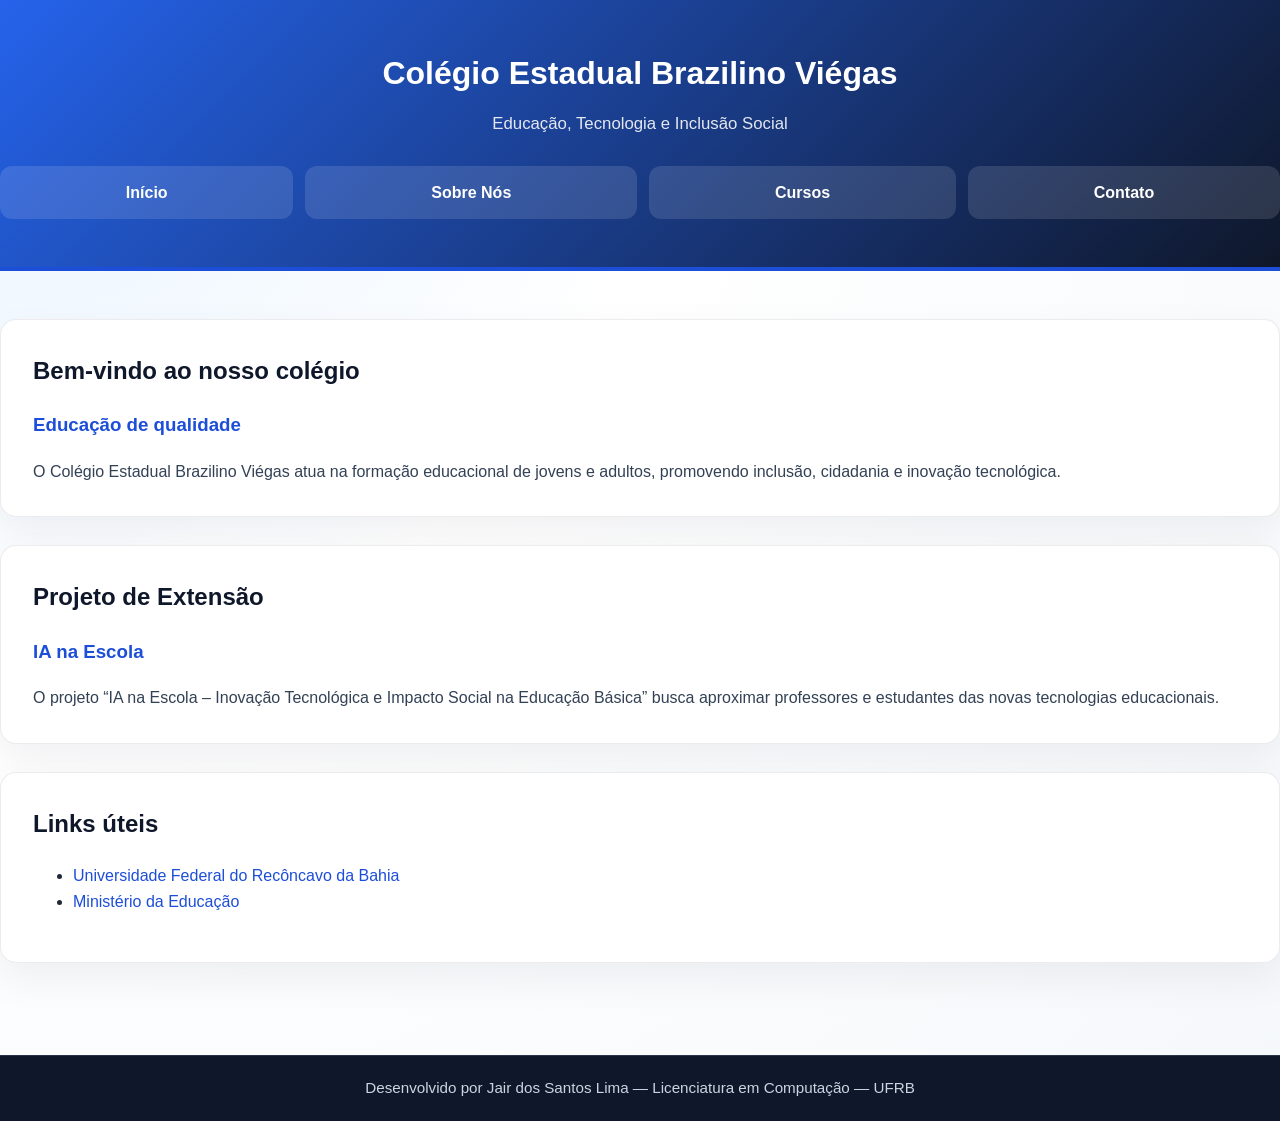
==== index.html @ 9012ef2f "primeira atualizacao" ====
<!DOCTYPE html>
<html lang="pt-BR">
<head>
    <meta charset="UTF-8">
    <meta name="viewport" content="width=device-width, initial-scale=1.0">
    <title>Colégio Estadual Brazilino Viégas</title>
    <link rel="stylesheet" href="style.css">
</head>
<body>

<header>
    <h1>Colégio Estadual Brazilino Viégas</h1>
    <p>Educação, Tecnologia e Inclusão Social</p>

    <nav>
        <ul>
            <li><a href="index.html">Início</a></li>
            <li><a href="sobre.html">Sobre Nós</a></li>
            <li><a href="cursos.html">Cursos</a></li>
            <li><a href="contato.html">Contato</a></li>
        </ul>
    </nav>
</header>

<main>

<section>
    <h2>Bem-vindo ao nosso colégio</h2>

    <article>
        <h3>Educação de qualidade</h3>

        <p>
            O Colégio Estadual Brazilino Viégas atua na formação educacional de jovens e adultos,
            promovendo inclusão, cidadania e inovação tecnológica.
        </p>
    </article>
</section>

<section>
    <h2>Projeto de Extensão</h2>

    <article>
        <h3>IA na Escola</h3>

        <p>
            O projeto “IA na Escola – Inovação Tecnológica e Impacto Social na Educação Básica”
            busca aproximar professores e estudantes das novas tecnologias educacionais.
        </p>
    </article>
</section>

<aside>
    <h2>Links úteis</h2>

    <ul>
        <li>
            <a href="https://www.ufrb.edu.br" target="_blank">
                Universidade Federal do Recôncavo da Bahia
            </a>
        </li>

        <li>
            <a href="https://www.gov.br/mec" target="_blank">
                Ministério da Educação
            </a>
        </li>
    </ul>
</aside>

</main>

<footer>
    <p>
        Desenvolvido por Jair dos Santos Lima — Licenciatura em Computação — UFRB
    </p>
</footer>

</body>
</html>
---- style.css ----
/* Estilos globais */
* {
    box-sizing: border-box;
}

html {
    scroll-behavior: smooth;
}

body {
    margin: 0;
    font-family: "Inter", "Segoe UI", Tahoma, Geneva, Verdana, sans-serif;
    background: radial-gradient(circle at top left, #e7f3ff 0%, #ffffff 40%, #f5f8fb 100%);
    color: #1f2937;
    line-height: 1.6;
}

img {
    max-width: 100%;
    display: block;
}

a {
    color: #1d4ed8;
    text-decoration: none;
}

a:hover,
a:focus {
    text-decoration: underline;
}

body > * {
    padding-left: 1rem;
    padding-right: 1rem;
}

.container {
    max-width: 1080px;
    margin: 0 auto;
}

header {
    background: linear-gradient(135deg, #2563eb 0%, #0f172a 100%);
    color: #ffffff;
    padding: 2rem 0;
    border-bottom: 4px solid #1d4ed8;
}

header h1,
header p {
    margin: 0;
    text-align: center;
}

header p {
    margin-top: 0.75rem;
    opacity: 0.88;
    font-size: 1.05rem;
}

nav {
    margin-top: 1.75rem;
}

nav ul {
    list-style: none;
    display: flex;
    flex-wrap: wrap;
    justify-content: center;
    gap: 0.75rem;
    padding: 0;
    margin: 0;
}

nav li {
    flex: 1 1 auto;
    min-width: 120px;
}

nav a {
    display: inline-block;
    width: 100%;
    padding: 0.85rem 1rem;
    border-radius: 0.75rem;
    background: rgba(255,255,255,0.12);
    color: #ffffff;
    text-align: center;
    font-weight: 600;
    transition: background 0.25s ease, transform 0.2s ease;
}

nav a:hover,
nav a:focus {
    background: rgba(255,255,255,0.22);
    transform: translateY(-1px);
}

main {
    padding: 2.5rem 0 3rem;
}

section,
aside {
    background: #ffffff;
    border: 1px solid rgba(15, 23, 42, 0.08);
    border-radius: 1rem;
    box-shadow: 0 16px 40px rgba(15, 23, 42, 0.06);
    margin-bottom: 1.75rem;
    padding: 1.75rem;
}

section h2,
aside h2 {
    margin-top: 0;
    color: #0f172a;
}

article h3 {
    margin-top: 0.75rem;
    color: #1d4ed8;
}

article p {
    margin: 0.85rem 0 0;
    color: #334155;
}

footer {
    background: #0f172a;
    color: #cbd5e1;
    text-align: center;
    padding: 1.25rem 0;
    font-size: 0.95rem;
    border-top: 1px solid rgba(148, 163, 184, 0.2);
}

footer p {
    margin: 0;
}

table {
    width: 100%;
    border-collapse: collapse;
    margin-top: 1rem;
}

thead {
    background: #e2e8f0;
}

th,
td {
    padding: 0.92rem 0.95rem;
    text-align: left;
    border-bottom: 1px solid #e2e8f0;
}

th {
    font-weight: 700;
    color: #0f172a;
}

tbody tr:hover {
    background: #f8fafc;
}

caption {
    caption-side: top;
    font-weight: 700;
    margin-bottom: 0.75rem;
    color: #1e40af;
}

form {
    display: grid;
    gap: 1rem;
}

label {
    font-weight: 600;
    display: block;
    margin-bottom: 0.35rem;
}

input[type="text"],
input[type="email"],
input[type="tel"],
textarea {
    width: 100%;
    padding: 0.95rem 1rem;
    border: 1px solid #cbd5e1;
    border-radius: 0.75rem;
    background: #f8fafc;
    color: #0f172a;
    font: inherit;
}

input[type="text"]:focus,
input[type="email"]:focus,
input[type="tel"]:focus,
textarea:focus {
    outline: none;
    border-color: #2563eb;
    box-shadow: 0 0 0 4px rgba(37, 99, 235, 0.12);
}

button {
    cursor: pointer;
    border: none;
    border-radius: 0.85rem;
    padding: 0.95rem 1.3rem;
    font-weight: 700;
    color: #ffffff;
    background: #2563eb;
    transition: transform 0.2s ease, background 0.2s ease;
}

button:hover,
button:focus {
    background: #1d4ed8;
    transform: translateY(-1px);
}

button[type="reset"] {
    background: #475569;
}

button[type="reset"]:hover,
button[type="reset"]:focus {
    background: #334155;
}

input[type="checkbox"] {
    transform: scale(1.1);
    margin-right: 0.5rem;
}

@media (min-width: 768px) {
    body > * {
        padding-left: 2rem;
        padding-right: 2rem;
    }

    main {
        padding: 3rem 0 4rem;
    }

    section,
    aside {
        padding: 2rem;
    }
}

@media (min-width: 1024px) {
    header {
        padding: 3rem 0;
    }

    .container {
        padding-left: 0;
        padding-right: 0;
    }

    header h1,
    header p {
        max-width: 860px;
        margin-left: auto;
        margin-right: auto;
    }
}
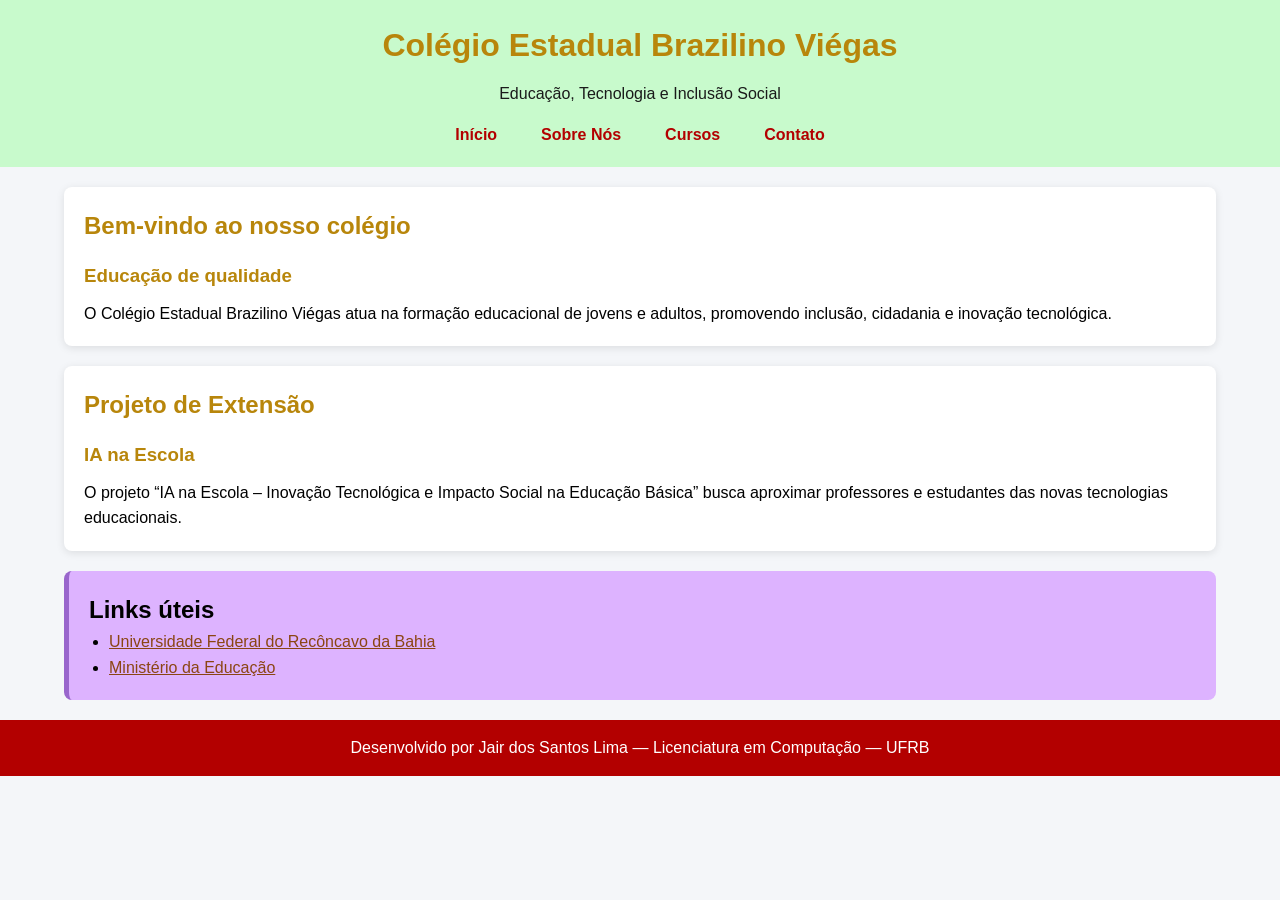
==== commit 4b2a5b86: "Atualizar site Brazilino Viégas com estilos finais" ====
--- a/index.html
+++ b/index.html
@@ -10,7 +10,7 @@
 
 <header>
     <h1>Colégio Estadual Brazilino Viégas</h1>
-    <p>Educação, Tecnologia e Inclusão Social</p>
+    <p><span class="nome-escola">Educação, Tecnologia e Inclusão Social</span></p>
 
     <nav>
         <ul>
@@ -55,13 +55,13 @@
 
     <ul>
         <li>
-            <a href="https://www.ufrb.edu.br" target="_blank">
+            <a href="https://www.ufrb.edu.br" target="_blank" class="link-util">
                 Universidade Federal do Recôncavo da Bahia
             </a>
         </li>
 
         <li>
-            <a href="https://www.gov.br/mec" target="_blank">
+            <a href="https://www.gov.br/mec" target="_blank" class="link-util">
                 Ministério da Educação
             </a>
         </li>
--- a/style.css
+++ b/style.css
@@ -1,271 +1,195 @@
-/* Estilos globais */
+/* RESET BÁSICO */
+
 * {
+    margin: 0;
+    padding: 0;
     box-sizing: border-box;
 }
 
-html {
-    scroll-behavior: smooth;
-}
+/* CORPO DA PÁGINA */
 
 body {
-    margin: 0;
-    font-family: "Inter", "Segoe UI", Tahoma, Geneva, Verdana, sans-serif;
-    background: radial-gradient(circle at top left, #e7f3ff 0%, #ffffff 40%, #f5f8fb 100%);
-    color: #1f2937;
+    font-family: Arial, Helvetica, sans-serif;
+    background-color: #f4f6f9;
+    color: #000; /* texto do corpo em preto */
     line-height: 1.6;
 }
 
-img {
-    max-width: 100%;
-    display: block;
+/* CABEÇALHO */
+
+header {
+    background-color: #c8facc; /* verde claro */
+    color: #b30000; /* vermelho */
+    text-align: center;
+    padding: 20px;
 }
 
-a {
-    color: #1d4ed8;
-    text-decoration: none;
+header h1 {
+    margin-bottom: 10px;
+    color: #b8860b; /* amarelo escuro */
 }
 
-a:hover,
-a:focus {
-    text-decoration: underline;
+/* Nome da escola em cinza bem escuro quando necessário */
+.nome-escola {
+    color: #1a1a1a;
 }
 
-body > * {
-    padding-left: 1rem;
-    padding-right: 1rem;
-}
-
-.container {
-    max-width: 1080px;
-    margin: 0 auto;
-}
-
-header {
-    background: linear-gradient(135deg, #2563eb 0%, #0f172a 100%);
-    color: #ffffff;
-    padding: 2rem 0;
-    border-bottom: 4px solid #1d4ed8;
-}
-
-header h1,
-header p {
-    margin: 0;
-    text-align: center;
-}
-
-header p {
-    margin-top: 0.75rem;
-    opacity: 0.88;
-    font-size: 1.05rem;
-}
-
-nav {
-    margin-top: 1.75rem;
-}
+/* MENU */
 
 nav ul {
     list-style: none;
     display: flex;
-    flex-wrap: wrap;
     justify-content: center;
-    gap: 0.75rem;
-    padding: 0;
-    margin: 0;
-}
-
-nav li {
-    flex: 1 1 auto;
-    min-width: 120px;
+    gap: 20px;
+    margin-top: 15px;
 }
 
 nav a {
-    display: inline-block;
-    width: 100%;
-    padding: 0.85rem 1rem;
-    border-radius: 0.75rem;
-    background: rgba(255,255,255,0.12);
-    color: #ffffff;
-    text-align: center;
-    font-weight: 600;
-    transition: background 0.25s ease, transform 0.2s ease;
+    text-decoration: none;
+    color: #b30000; /* vermelho */
+    font-weight: bold;
+    padding: 8px 12px;
+    transition: 0.3s;
 }
 
-nav a:hover,
-nav a:focus {
-    background: rgba(255,255,255,0.22);
-    transform: translateY(-1px);
+nav a:hover {
+    background-color: rgba(179,0,0,0.12);
+    border-radius: 5px;
 }
 
+/* CONTEÚDO PRINCIPAL */
+
 main {
-    padding: 2.5rem 0 3rem;
+    width: 90%;
+    max-width: 1200px;
+    margin: 20px auto;
 }
 
-section,
-aside {
-    background: #ffffff;
-    border: 1px solid rgba(15, 23, 42, 0.08);
-    border-radius: 1rem;
-    box-shadow: 0 16px 40px rgba(15, 23, 42, 0.06);
-    margin-bottom: 1.75rem;
-    padding: 1.75rem;
+/* SEÇÕES */
+
+section {
+    background-color: white;
+    padding: 20px;
+    margin-bottom: 20px;
+
+    border-radius: 8px;
+
+    box-shadow: 0 2px 8px rgba(0,0,0,0.1);
 }
 
-section h2,
-aside h2 {
-    margin-top: 0;
-    color: #0f172a;
+section h2 {
+    color: #b8860b;
+    margin-bottom: 15px;
 }
 
 article h3 {
-    margin-top: 0.75rem;
-    color: #1d4ed8;
+    margin-bottom: 10px;
+    color: #b8860b;
 }
 
-article p {
-    margin: 0.85rem 0 0;
-    color: #334155;
+/* ASIDE */
+
+aside {
+    background-color: #DDB3FF; /* lilás mais escuro */
+    padding: 20px;
+    border-left: 5px solid #9966CC; /* lilás */
+    border-radius: 8px;
+    margin-bottom: 20px;
 }
 
-footer {
-    background: #0f172a;
-    color: #cbd5e1;
-    text-align: center;
-    padding: 1.25rem 0;
-    font-size: 0.95rem;
-    border-top: 1px solid rgba(148, 163, 184, 0.2);
+aside ul {
+    padding-left: 20px;
 }
 
-footer p {
-    margin: 0;
+aside a {
+    color: #9966CC; /* lilás */
 }
+
+.link-util {
+    color: #8B4513 !important; /* marrom */
+}
+
+/* TABELAS */
 
 table {
     width: 100%;
     border-collapse: collapse;
-    margin-top: 1rem;
+    margin-top: 15px;
 }
 
-thead {
-    background: #e2e8f0;
+caption {
+    font-weight: bold;
+    margin-bottom: 10px;
+}
+
+th {
+    background-color: #9966CC; /* lilás */
+    color: white;
 }
 
 th,
 td {
-    padding: 0.92rem 0.95rem;
-    text-align: left;
-    border-bottom: 1px solid #e2e8f0;
+    border: 1px solid #ccc;
+    padding: 12px;
+    text-align: center;
 }
 
-th {
-    font-weight: 700;
-    color: #0f172a;
+tr:nth-child(even) {
+    background-color: #f2f2f2;
 }
 
-tbody tr:hover {
-    background: #f8fafc;
+/* FORMULÁRIO */
+
+form {
+    display: flex;
+    flex-direction: column;
+    gap: 15px;
 }
 
-caption {
-    caption-side: top;
-    font-weight: 700;
-    margin-bottom: 0.75rem;
-    color: #1e40af;
-}
-
-form {
-    display: grid;
-    gap: 1rem;
-}
-
-label {
-    font-weight: 600;
-    display: block;
-    margin-bottom: 0.35rem;
-}
-
-input[type="text"],
-input[type="email"],
-input[type="tel"],
+input,
 textarea {
     width: 100%;
-    padding: 0.95rem 1rem;
-    border: 1px solid #cbd5e1;
-    border-radius: 0.75rem;
-    background: #f8fafc;
-    color: #0f172a;
-    font: inherit;
-}
-
-input[type="text"]:focus,
-input[type="email"]:focus,
-input[type="tel"]:focus,
-textarea:focus {
-    outline: none;
-    border-color: #2563eb;
-    box-shadow: 0 0 0 4px rgba(37, 99, 235, 0.12);
+    padding: 10px;
+    border: 1px solid #ccc;
+    border-radius: 5px;
+    font-size: 15px;
 }
 
 button {
+    background-color: #9966CC; /* lilás */
+    color: white;
+    border: none;
+    padding: 12px;
     cursor: pointer;
-    border: none;
-    border-radius: 0.85rem;
-    padding: 0.95rem 1.3rem;
-    font-weight: 700;
-    color: #ffffff;
-    background: #2563eb;
-    transition: transform 0.2s ease, background 0.2s ease;
+    border-radius: 5px;
+    font-size: 15px;
 }
 
-button:hover,
-button:focus {
-    background: #1d4ed8;
-    transform: translateY(-1px);
+button:hover {
+    background-color: #8B5CF6; /* lilás mais escuro */
 }
 
-button[type="reset"] {
-    background: #475569;
+/* RODAPÉ */
+
+footer {
+    background-color: #b30000; /* vermelho */
+    color: white;
+    text-align: center;
+    padding: 15px;
+    margin-top: 20px;
 }
 
-button[type="reset"]:hover,
-button[type="reset"]:focus {
-    background: #334155;
-}
+/* RESPONSIVIDADE */
 
-input[type="checkbox"] {
-    transform: scale(1.1);
-    margin-right: 0.5rem;
-}
+@media (max-width: 768px) {
 
-@media (min-width: 768px) {
-    body > * {
-        padding-left: 2rem;
-        padding-right: 2rem;
+    nav ul {
+        flex-direction: column;
+        gap: 10px;
     }
 
     main {
-        padding: 3rem 0 4rem;
+        width: 95%;
     }
 
-    section,
-    aside {
-        padding: 2rem;
-    }
-}
-
-@media (min-width: 1024px) {
-    header {
-        padding: 3rem 0;
-    }
-
-    .container {
-        padding-left: 0;
-        padding-right: 0;
-    }
-
-    header h1,
-    header p {
-        max-width: 860px;
-        margin-left: auto;
-        margin-right: auto;
-    }
-}
+}
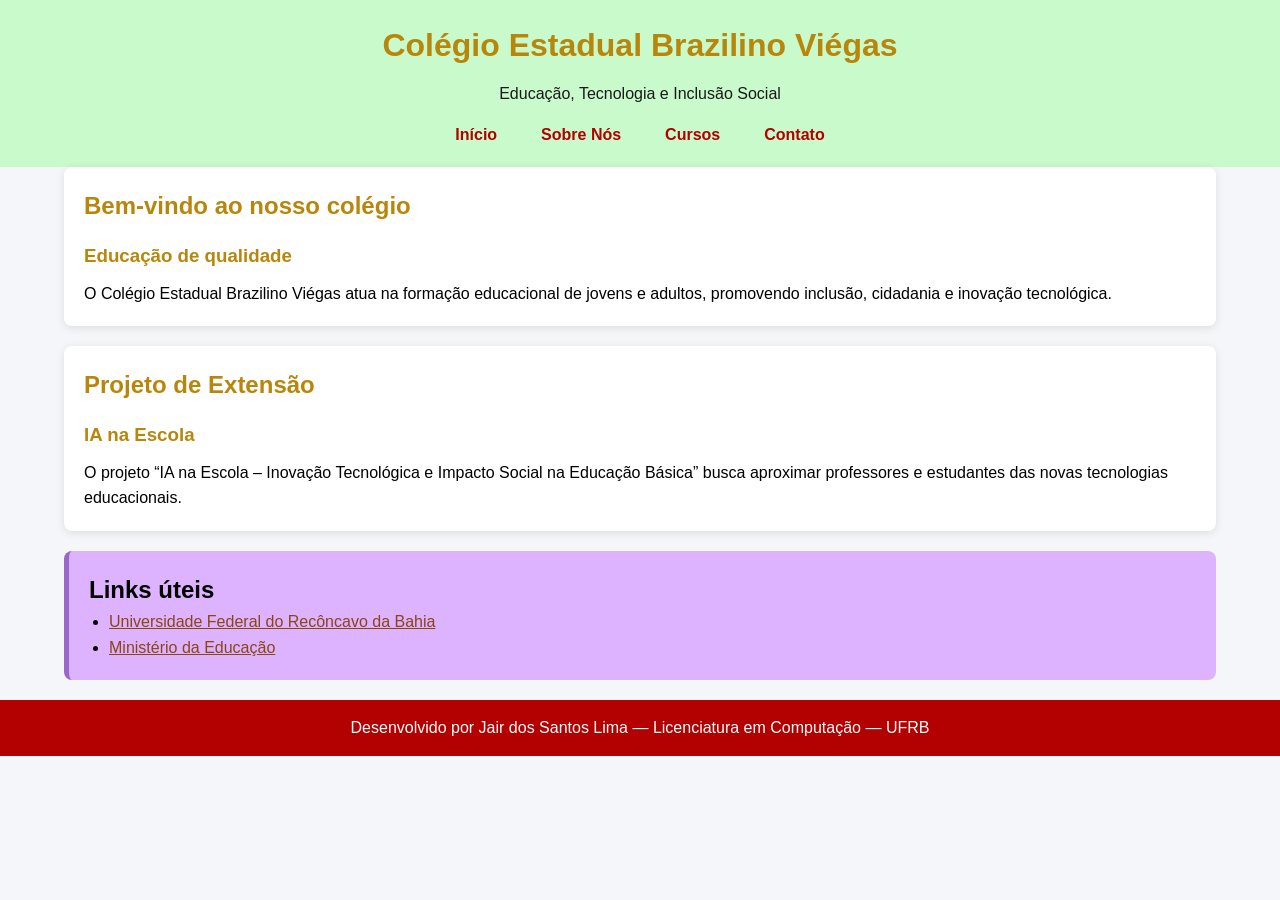
==== commit ca3406e2: "Adicionar tipografia, menu hambúrguer e responsividade avançada" ====
--- a/index.html
+++ b/index.html
@@ -11,6 +11,8 @@
 <header>
     <h1>Colégio Estadual Brazilino Viégas</h1>
     <p><span class="nome-escola">Educação, Tecnologia e Inclusão Social</span></p>
+
+    <button class="menu-toggle" aria-expanded="false" aria-label="Abrir menu">☰</button>
 
     <nav>
         <ul>
@@ -76,5 +78,19 @@
     </p>
 </footer>
 
+<script>
+document.addEventListener('DOMContentLoaded', function(){
+  document.querySelectorAll('.menu-toggle').forEach(function(btn){
+    btn.addEventListener('click', function(){
+      var nav = btn.nextElementSibling;
+      if(!nav) return;
+      nav.classList.toggle('open');
+      var expanded = nav.classList.contains('open');
+      btn.setAttribute('aria-expanded', expanded);
+    });
+  });
+});
+</script>
+
 </body>
 </html>
--- a/style.css
+++ b/style.css
@@ -6,10 +6,13 @@
     box-sizing: border-box;
 }
 
+/* Google Font: Inter */
+@import url('https://fonts.googleapis.com/css2?family=Inter:wght@300;400;600;700&display=swap');
+
 /* CORPO DA PÁGINA */
 
 body {
-    font-family: Arial, Helvetica, sans-serif;
+    font-family: 'Inter', Arial, Helvetica, sans-serif;
     background-color: #f4f6f9;
     color: #000; /* texto do corpo em preto */
     line-height: 1.6;
@@ -27,6 +30,21 @@
 header h1 {
     margin-bottom: 10px;
     color: #b8860b; /* amarelo escuro */
+    font-size: 2rem;
+}
+
+/* Menu toggle (hambúrguer) */
+.menu-toggle {
+    display: none;
+    background: transparent;
+    border: none;
+    font-size: 1.4rem;
+    cursor: pointer;
+    color: inherit;
+}
+
+.menu-toggle:focus {
+    outline: 2px solid rgba(0,0,0,0.2);
 }
 
 /* Nome da escola em cinza bem escuro quando necessário */
@@ -85,6 +103,23 @@
 article h3 {
     margin-bottom: 10px;
     color: #b8860b;
+}
+
+/* GALERIA DE IMAGENS */
+.galeria {
+    display: grid;
+    grid-template-columns: repeat(auto-fit, minmax(200px, 1fr));
+    gap: 12px;
+    align-items: center;
+}
+
+.galeria img {
+    width: 100%;
+    height: 160px;
+    object-fit: cover;
+    border-radius: 8px;
+    box-shadow: 0 2px 6px rgba(0,0,0,0.08);
+    display: block;
 }
 
 /* ASIDE */
@@ -183,13 +218,157 @@
 
 @media (max-width: 768px) {
 
+    /* Layout geral */
+    html { font-size: 100%; }
+    body {
+        font-size: 16px;
+    }
+
+    header {
+        padding: 15px;
+    }
+
+    header h1 {
+        font-size: 1.4rem;
+        line-height: 1.2;
+    }
+
+    header p {
+        font-size: 0.95rem;
+    }
+
+    /* Menu: oculto por padrão, mostrado via toggle */
+    .menu-toggle {
+        display: inline-block;
+        position: absolute;
+        top: 18px;
+        right: 18px;
+    }
+
     nav ul {
+        display: none; /* escondido até abrir */
         flex-direction: column;
         gap: 10px;
-    }
-
+        align-items: center;
+        margin-top: 10px;
+    }
+
+    nav.open ul {
+        display: flex;
+    }
+
+    nav a {
+        display: block;
+        width: 100%;
+        max-width: 320px;
+        text-align: center;
+        padding: 10px 14px;
+    }
+
+    /* Conteúdo principal e seções */
     main {
         width: 95%;
-    }
-
+        margin: 10px auto;
+    }
+
+    section {
+        padding: 15px;
+    }
+
+    article h3 {
+        font-size: 1.05rem;
+    }
+
+    aside {
+        order: 2;
+        margin-bottom: 12px;
+    }
+
+    /* Tabelas responsivas */
+    table {
+        font-size: 14px;
+        display: block;
+        overflow-x: auto;
+        -webkit-overflow-scrolling: touch;
+    }
+
+    th,
+    td {
+        padding: 8px;
+    }
+
+    caption {
+        font-size: 0.95rem;
+    }
+
+    /* Formulário e botões */
+    form {
+        gap: 10px;
+    }
+
+    input,
+    textarea {
+        font-size: 15px;
+        padding: 10px;
+    }
+
+    button {
+        width: 100%;
+        padding: 12px;
+    }
+
+    /* Ajustes da galeria para mobile */
+    .galeria {
+        grid-template-columns: repeat(2, 1fr);
+        gap: 8px;
+    }
+
+    .galeria img {
+        height: 120px;
+    }
+
+}
+
+/* TABLET */
+@media (min-width: 768px) and (max-width: 1023px) {
+
+    main {
+        width: 95%;
+    }
+
+    .container {
+        width: 95%;
+    }
+
+}
+
+/* DESKTOP */
+@media (min-width: 1024px) {
+
+    main {
+        max-width: 1200px;
+        margin: auto;
+    }
+
+}
+
+/* ===== GALERIA DE IMAGENS ===== */
+
+.galeria {
+    display: grid;
+    grid-template-columns: repeat(auto-fit, minmax(250px, 1fr));
+    gap: 15px;
+    margin-top: 20px;
+}
+
+.galeria img {
+    width: 100%;
+    height: 200px;
+    object-fit: cover;
+    border-radius: 8px;
+    transition: transform 0.3s ease;
+}
+
+.galeria img:hover {
+    transform: scale(1.05);
 }
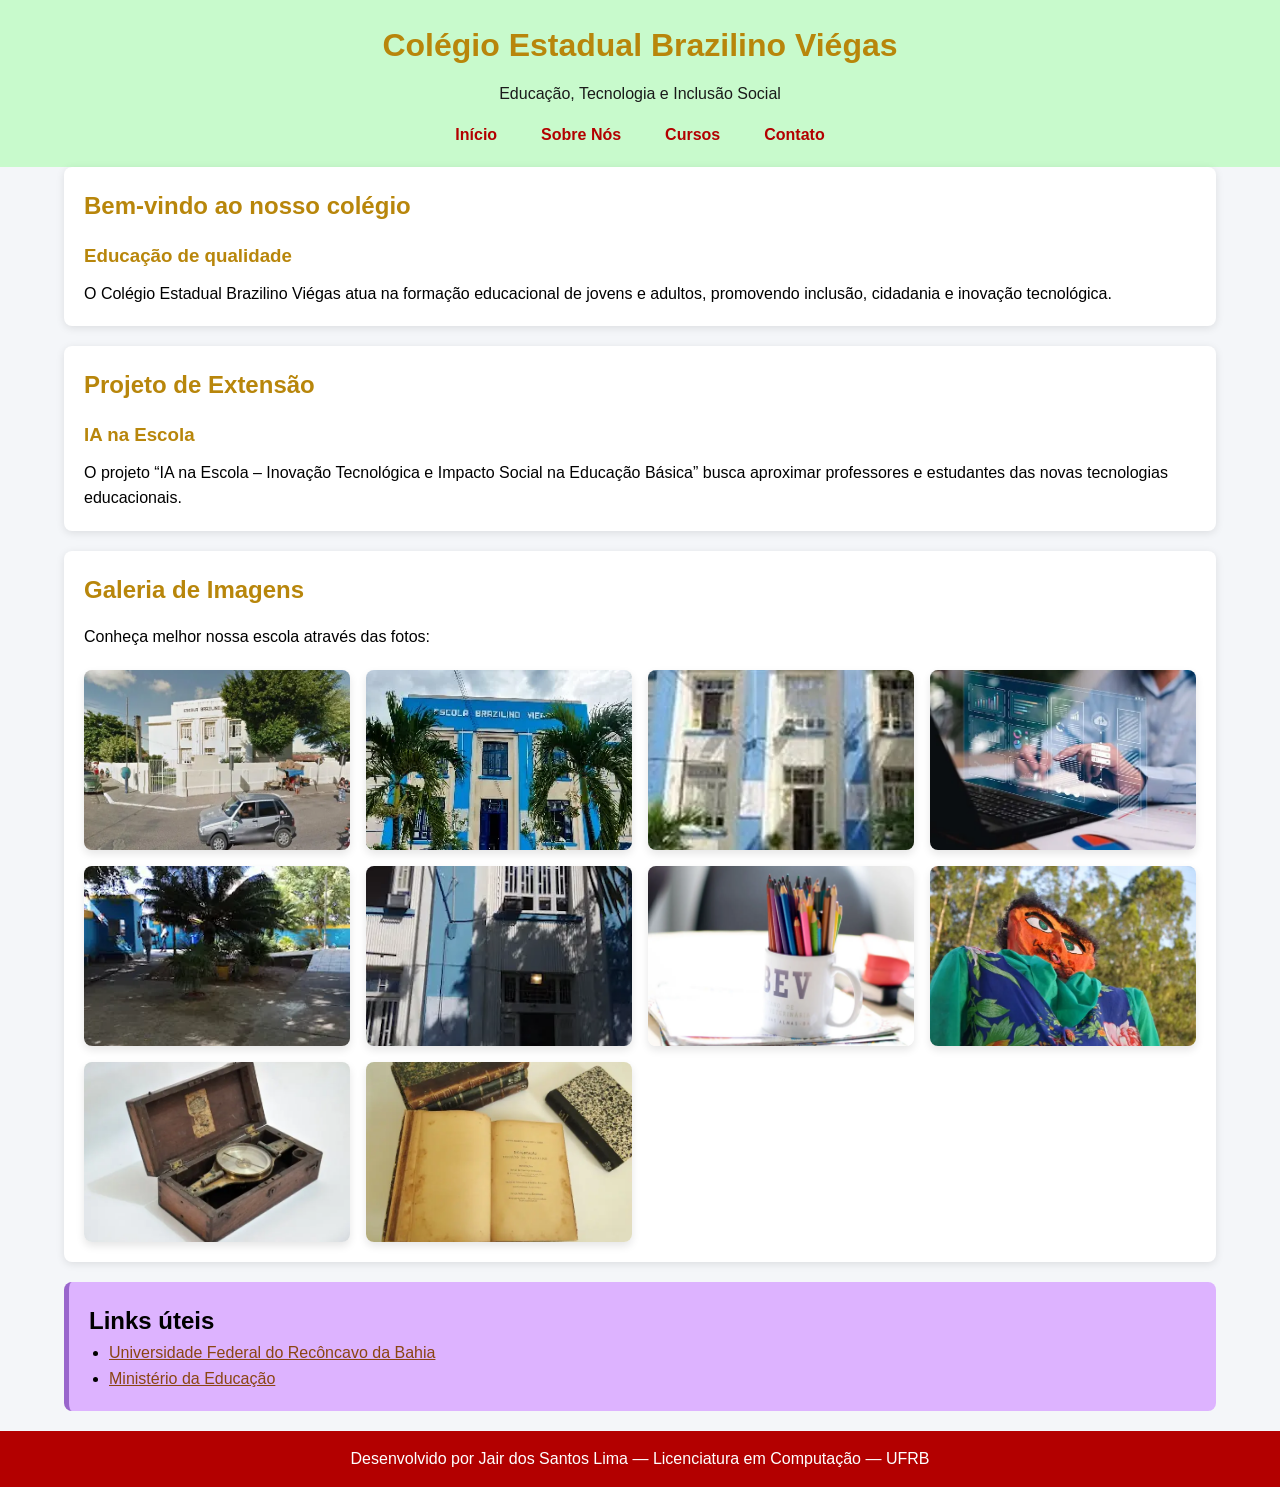
==== commit ca6f0393: "Atualiza galeria com 10 imagens, otimiza CSS, HTML minificado e gera versões WebP para performance" ====
--- a/index.html
+++ b/index.html
@@ -1,84 +1,16 @@
-<!DOCTYPE html>
-<html lang="pt-BR">
-<head>
-    <meta charset="UTF-8">
-    <meta name="viewport" content="width=device-width, initial-scale=1.0">
-    <title>Colégio Estadual Brazilino Viégas</title>
-    <link rel="stylesheet" href="style.css">
-</head>
-<body>
-
-<header>
-    <h1>Colégio Estadual Brazilino Viégas</h1>
-    <p><span class="nome-escola">Educação, Tecnologia e Inclusão Social</span></p>
-
-    <button class="menu-toggle" aria-expanded="false" aria-label="Abrir menu">☰</button>
-
-    <nav>
-        <ul>
-            <li><a href="index.html">Início</a></li>
-            <li><a href="sobre.html">Sobre Nós</a></li>
-            <li><a href="cursos.html">Cursos</a></li>
-            <li><a href="contato.html">Contato</a></li>
-        </ul>
-    </nav>
-</header>
-
-<main>
-
-<section>
-    <h2>Bem-vindo ao nosso colégio</h2>
-
-    <article>
-        <h3>Educação de qualidade</h3>
-
-        <p>
+<!DOCTYPE html><html lang="pt-BR"><head><meta charset="utf-8"/><meta content="width=device-width, initial-scale=1.0" name="viewport"/><title>Colégio Estadual Brazilino Viégas</title><link href="style.css" rel="stylesheet"/></head><body><header><h1>Colégio Estadual Brazilino Viégas</h1><p><span class="nome-escola">Educação, Tecnologia e Inclusão Social</span></p><button aria-expanded="false" aria-label="Abrir menu" class="menu-toggle">☰</button><nav><ul><li><a href="index.html">Início</a></li><li><a href="sobre.html">Sobre Nós</a></li><li><a href="cursos.html">Cursos</a></li><li><a href="contato.html">Contato</a></li></ul></nav></header><main><section><h2>Bem-vindo ao nosso colégio</h2><article><h3>Educação de qualidade</h3><p>
             O Colégio Estadual Brazilino Viégas atua na formação educacional de jovens e adultos,
             promovendo inclusão, cidadania e inovação tecnológica.
-        </p>
-    </article>
-</section>
-
-<section>
-    <h2>Projeto de Extensão</h2>
-
-    <article>
-        <h3>IA na Escola</h3>
-
-        <p>
+        </p></article></section><section><h2>Projeto de Extensão</h2><article><h3>IA na Escola</h3><p>
             O projeto “IA na Escola – Inovação Tecnológica e Impacto Social na Educação Básica”
             busca aproximar professores e estudantes das novas tecnologias educacionais.
-        </p>
-    </article>
-</section>
-
-<aside>
-    <h2>Links úteis</h2>
-
-    <ul>
-        <li>
-            <a href="https://www.ufrb.edu.br" target="_blank" class="link-util">
+        </p></article></section><section><h2>Galeria de Imagens</h2><p>Conheça melhor nossa escola através das fotos:</p><div class="galeria"><picture><source type="image/webp" srcset="imagens/escola1.webp"><img src="imagens/escola1.jpg" alt="Colégio Brazilino Viégas — Vista frontal do Colégio Brazilino Viégas" loading="lazy"></picture><picture><source type="image/webp" srcset="imagens/escola2.webp"><img src="imagens/escola2.jpg" alt="Colégio Brazilino Viégas — Alunos no pátio da escola" loading="lazy"></picture><picture><source type="image/webp" srcset="imagens/escola3.webp"><img src="imagens/escola3.jpg" alt="Colégio Brazilino Viégas — Sala de aula moderna" loading="lazy"></picture><picture><source type="image/webp" srcset="imagens/escola4.webp"><img src="imagens/escola4.jpg" alt="Colégio Brazilino Viégas — Biblioteca escolar" loading="lazy"></picture><picture><source type="image/webp" srcset="imagens/escola5.webp"><img src="imagens/escola5.jpg" alt="Colégio Brazilino Viégas — Evento cultural na escola" loading="lazy"></picture><picture><source type="image/webp" srcset="imagens/escola6.webp"><img src="imagens/escola6.jpg" alt="Colégio Brazilino Viégas — Laboratório de informática" loading="lazy"></picture><picture><source type="image/webp" srcset="imagens/escola7.webp"><img src="imagens/escola7.jpg" alt="Colégio Brazilino Viégas — Quadra esportiva" loading="lazy"></picture><picture><source type="image/webp" srcset="imagens/escola8.webp"><img src="imagens/escola8.jpg" alt="Colégio Brazilino Viégas — Formatura de alunos" loading="lazy"></picture><picture><source type="image/webp" srcset="imagens/escola9.webp"><img src="imagens/escola9.jpg" alt="Colégio Brazilino Viégas — Projeto ambiental" loading="lazy"></picture><picture><source type="image/webp" srcset="imagens/escola10.webp"><img src="imagens/escola10.jpg" alt="Colégio Brazilino Viégas — Equipe pedagógica" loading="lazy"></picture></div></section><aside><h2>Links úteis</h2><ul><li><a class="link-util" href="https://www.ufrb.edu.br" target="_blank">
                 Universidade Federal do Recôncavo da Bahia
-            </a>
-        </li>
-
-        <li>
-            <a href="https://www.gov.br/mec" target="_blank" class="link-util">
+            </a></li><li><a class="link-util" href="https://www.gov.br/mec" target="_blank">
                 Ministério da Educação
-            </a>
-        </li>
-    </ul>
-</aside>
-
-</main>
-
-<footer>
-    <p>
+            </a></li></ul></aside></main><footer><p>
         Desenvolvido por Jair dos Santos Lima — Licenciatura em Computação — UFRB
-    </p>
-</footer>
-
-<script>
+    </p></footer><script>
 document.addEventListener('DOMContentLoaded', function(){
   document.querySelectorAll('.menu-toggle').forEach(function(btn){
     btn.addEventListener('click', function(){
@@ -90,7 +22,4 @@
     });
   });
 });
-</script>
-
-</body>
-</html>+</script></body></html>
--- a/style.css
+++ b/style.css
@@ -352,23 +352,43 @@
 
 }
 
-/* ===== GALERIA DE IMAGENS ===== */
-
+/* GALERIA DE IMAGENS - Melhorada para 10+ imagens */
 .galeria {
     display: grid;
-    grid-template-columns: repeat(auto-fit, minmax(250px, 1fr));
-    gap: 15px;
+    grid-template-columns: repeat(auto-fit, minmax(220px, 1fr));
+    gap: 16px;
     margin-top: 20px;
 }
 
 .galeria img {
     width: 100%;
-    height: 200px;
+    height: 180px;
     object-fit: cover;
     border-radius: 8px;
-    transition: transform 0.3s ease;
+    box-shadow: 0 4px 8px rgba(0,0,0,0.1);
+    transition: all 0.3s ease;
 }
 
 .galeria img:hover {
-    transform: scale(1.05);
+    transform: scale(1.06);
+    box-shadow: 0 8px 16px rgba(0,0,0,0.15);
+}
+
+/* Mobile */
+@media (max-width: 768px) {
+    .galeria {
+        grid-template-columns: repeat(2, 1fr);
+        gap: 12px;
+    }
+    
+    .galeria img {
+        height: 140px;
+    }
+}
+
+/* Tablet */
+@media (min-width: 769px) and (max-width: 1024px) {
+    .galeria {
+        grid-template-columns: repeat(3, 1fr);
+    }
 }
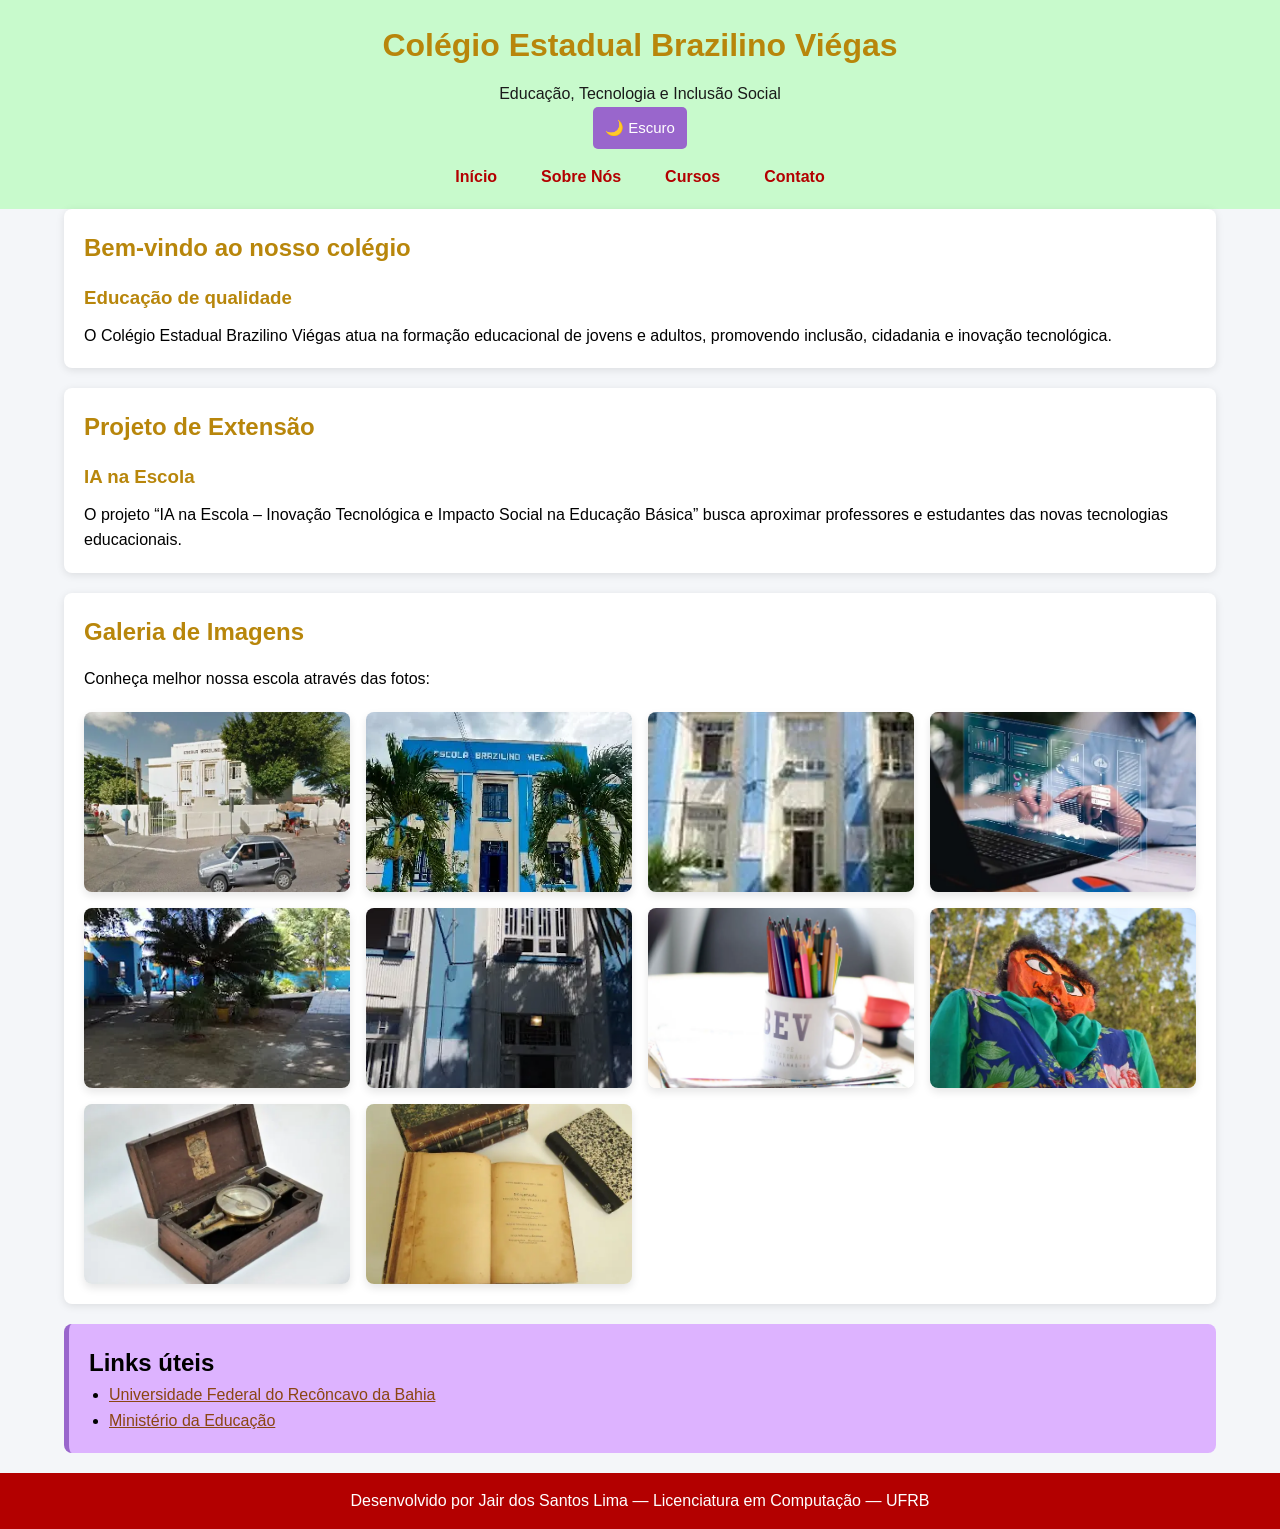
==== commit 9d7d70e8: "git commit -m "Adiciona interatividade e atualiza README" git push origin main" ====
--- a/index.html
+++ b/index.html
@@ -1,4 +1,4 @@
-<!DOCTYPE html><html lang="pt-BR"><head><meta charset="utf-8"/><meta content="width=device-width, initial-scale=1.0" name="viewport"/><title>Colégio Estadual Brazilino Viégas</title><link href="style.css" rel="stylesheet"/></head><body><header><h1>Colégio Estadual Brazilino Viégas</h1><p><span class="nome-escola">Educação, Tecnologia e Inclusão Social</span></p><button aria-expanded="false" aria-label="Abrir menu" class="menu-toggle">☰</button><nav><ul><li><a href="index.html">Início</a></li><li><a href="sobre.html">Sobre Nós</a></li><li><a href="cursos.html">Cursos</a></li><li><a href="contato.html">Contato</a></li></ul></nav></header><main><section><h2>Bem-vindo ao nosso colégio</h2><article><h3>Educação de qualidade</h3><p>
+<!DOCTYPE html><html lang="pt-BR"><head><meta charset="utf-8"/><meta content="width=device-width, initial-scale=1.0" name="viewport"/><title>Colégio Estadual Brazilino Viégas</title><link href="style.css" rel="stylesheet"/></head><body><header><h1>Colégio Estadual Brazilino Viégas</h1><p><span class="nome-escola">Educação, Tecnologia e Inclusão Social</span></p><button aria-expanded="false" aria-label="Abrir menu" class="menu-toggle">☰</button><button type="button" class="theme-toggle" aria-label="Alternar tema">🌙 Escuro</button><nav><ul><li><a href="index.html">Início</a></li><li><a href="sobre.html">Sobre Nós</a></li><li><a href="cursos.html">Cursos</a></li><li><a href="contato.html">Contato</a></li></ul></nav></header><main><section><h2>Bem-vindo ao nosso colégio</h2><article><h3>Educação de qualidade</h3><p>
             O Colégio Estadual Brazilino Viégas atua na formação educacional de jovens e adultos,
             promovendo inclusão, cidadania e inovação tecnológica.
         </p></article></section><section><h2>Projeto de Extensão</h2><article><h3>IA na Escola</h3><p>
@@ -10,16 +10,5 @@
                 Ministério da Educação
             </a></li></ul></aside></main><footer><p>
         Desenvolvido por Jair dos Santos Lima — Licenciatura em Computação — UFRB
-    </p></footer><script>
-document.addEventListener('DOMContentLoaded', function(){
-  document.querySelectorAll('.menu-toggle').forEach(function(btn){
-    btn.addEventListener('click', function(){
-      var nav = btn.nextElementSibling;
-      if(!nav) return;
-      nav.classList.toggle('open');
-      var expanded = nav.classList.contains('open');
-      btn.setAttribute('aria-expanded', expanded);
-    });
-  });
-});
-</script></body></html>
+    </p><p class="footer-meta"><span id="visit-count" class="visit-count"></span></p></footer><script src="script.js"></script>
+</body></html>
--- a/style.css
+++ b/style.css
@@ -220,9 +220,11 @@
 
     /* Layout geral */
     html { font-size: 100%; }
-    body {
+    body {<script src="script.js"></script>
+
+
         font-size: 16px;
-    }
+    } 
 
     header {
         padding: 15px;
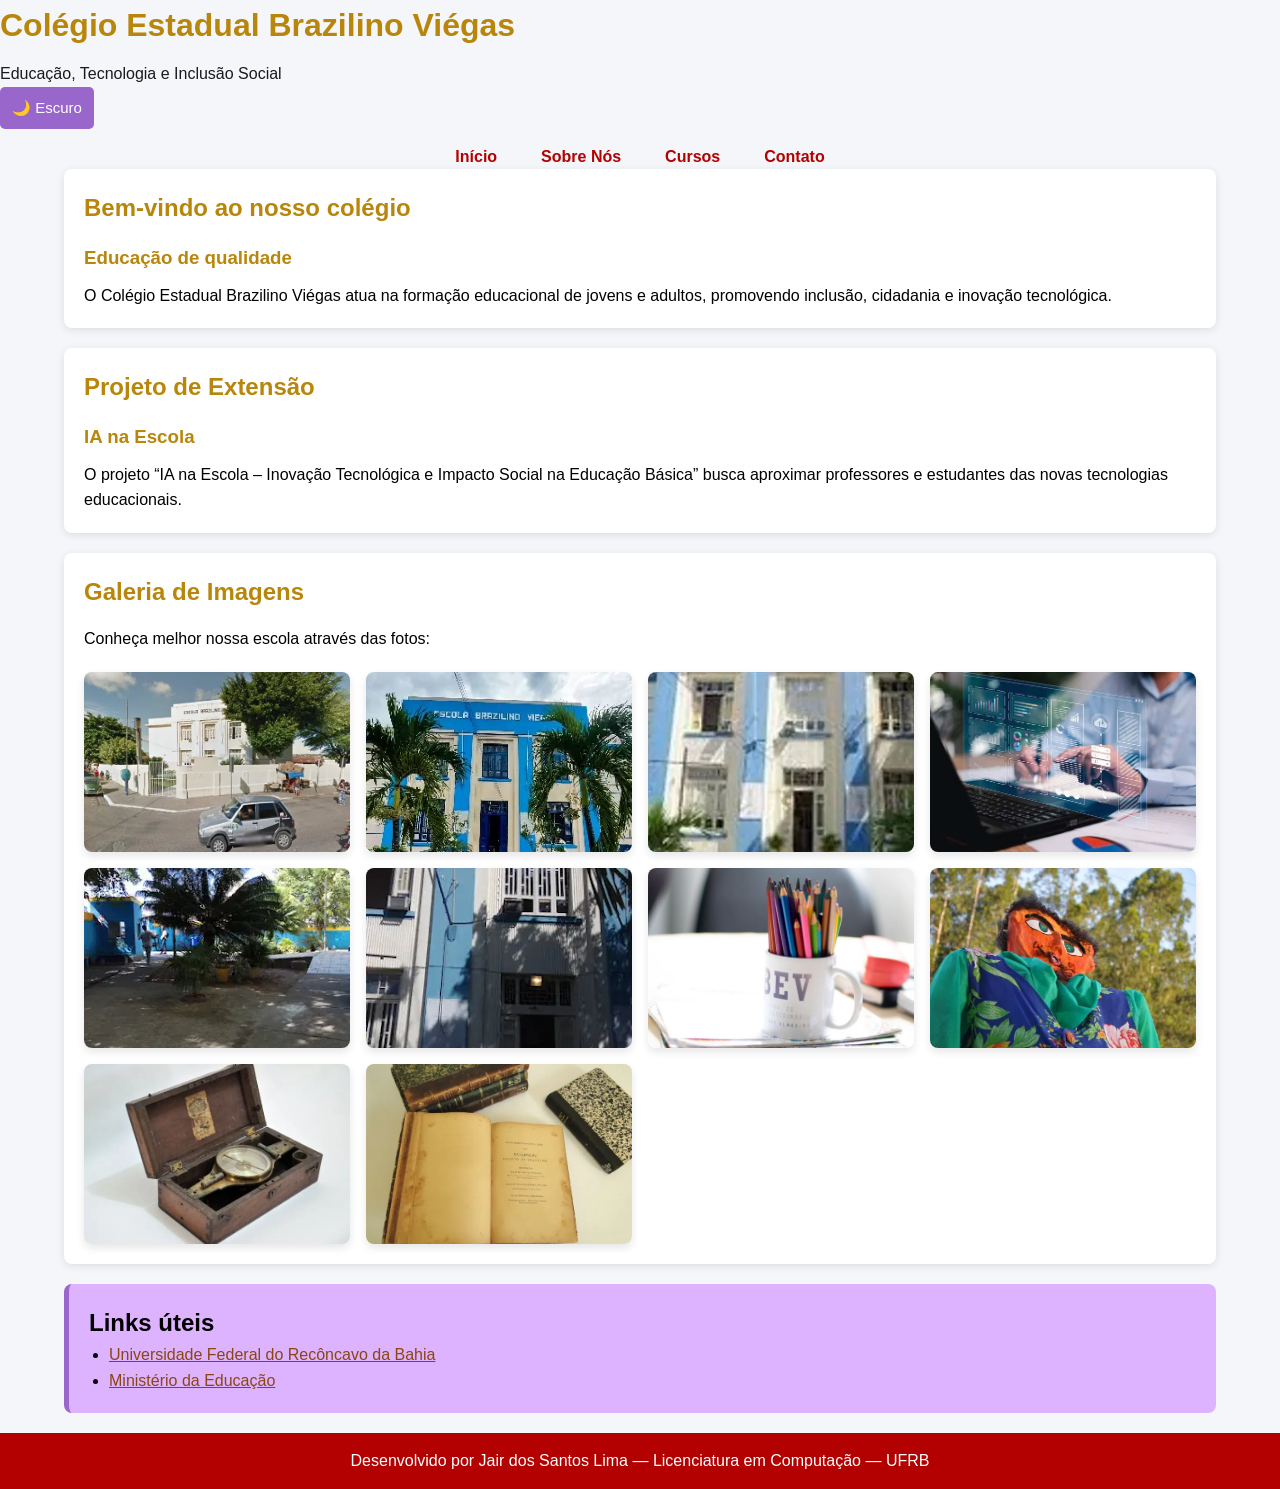
==== commit 53099501: "Atualiza site" ====
--- a/index.html
+++ b/index.html
@@ -11,4 +11,6 @@
             </a></li></ul></aside></main><footer><p>
         Desenvolvido por Jair dos Santos Lima — Licenciatura em Computação — UFRB
     </p><p class="footer-meta"><span id="visit-count" class="visit-count"></span></p></footer><script src="script.js"></script>
-</body></html>
+</body><script src="script.js"></script>
+<script src="script.js"></script>
+</html>
--- a/style.css
+++ b/style.css
@@ -16,7 +16,8 @@
     background-color: #f4f6f9;
     color: #000; /* texto do corpo em preto */
     line-height: 1.6;
-}
+} <script src="script.js"></script>
+
 
 /* CABEÇALHO */
 
